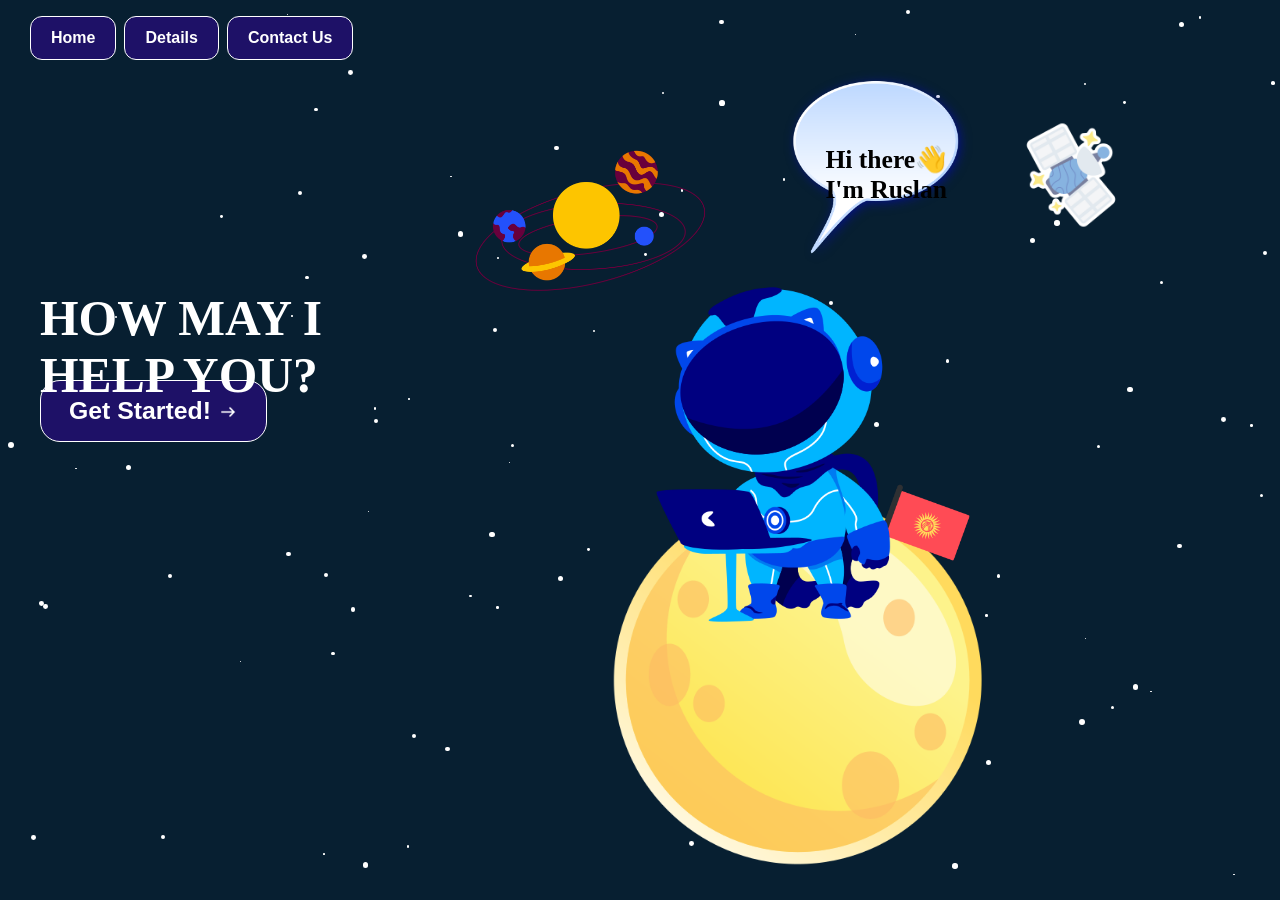
==== index.html @ a704f6fc "conversational mate" ====
<!DOCTYPE html>
<html lang="en">

<head>
    <meta charset="UTF-8">
    <meta name="viewport" content="width=device-width, initial-scale=1.0">
    <title>ChatBot</title>
    <link rel="stylesheet" href="css/chatBot.css">
    <link rel="preconnect" href="https://fonts.googleapis.com">
    <link rel="preconnect" href="https://fonts.gstatic.com" crossorigin>
    <link href="https://fonts.googleapis.com/css2?family=Anton&family=Cal+Sans&display=swap" rel="stylesheet">
</head>

<body>
    <header>
        <nav>
            <ul class="nav_links">
                <li><a href="home.html"><button class="home">Home</button></a></li>
                <li><a href="details.html"><button class="details">Details</button></a></li>
                <li><a href="contact.html"><button class="cta-btn">Contact Us</button></a></li>
            </ul>
        </nav>
    </header>

    <div class="scene">
        <div class="satelite">
            <img src="image/satelite.png" alt="">
        </div>
        <div class="moon-img">
            <img src="image/weather.png" alt="">
        </div>
        <div class="speech-bubble">
            <img src="image/speech-bubble.png" alt="">
        </div>
        <div class="planetary">
            <img src="image/planetary.png" alt="">
        </div>
        <div class="kgz">
            <img src="image/kyrgyzstan.png" alt="">
        </div>
    </div>

    <main class="hero">
        <div class="bot-intro">
            <h1>Hi there👋<br>I'm Ruslan</h1>
        </div>

        <div class="main-image">
            <img src="image/laptop.png" alt="Laptop">
        </div>

        <div class="intro-container">
            <h1>HOW MAY I<br>HELP YOU?</h1>
            <a href="home.html" class="cta-link">
                <button type="button">Get Started! <img src="image/right.png" alt=""></button>
            </a>
        </div>
    </main>

    <script src="js/chatBot.js"></script>
</body>

</html>
---- css/chatBot.css ----
*,
*::before,
*::after {
    box-sizing: border-box;
}

html {
    -webkit-text-size-adjust: 100%;
}

body {
    margin: 0;
    background-color: rgb(7, 31, 49);
    overflow-x: hidden;
    min-height: 100vh;
    min-height: 100dvh;
    position: relative;
}

.star {
    position: absolute;
    background-color: white;
    border-radius: 50%;
    pointer-events: none;
    z-index: 0;
}

header {
    display: flex;
    justify-content: flex-start;
    align-items: center;
    padding: 16px clamp(12px, 3vw, 30px) 0;
    position: relative;
    z-index: 5;
}

.home,
.details,
.log-in,
.cta-btn {
    min-height: 44px;
    padding: 8px 20px;
    font-size: 16px;
    border-radius: 12px;
    border: 1px solid white;
    color: white;
    background-color: rgb(30, 17, 103);
    font-weight: bold;
    cursor: pointer;
}

.cta-btn:hover,
.details:hover {
    background-color: rgb(40, 23, 139);
}

.home:hover,
.log-in:hover {
    background-color: rgb(48, 28, 160);
}

.nav_links {
    list-style: none;
    padding: 0;
    margin: 0;
    display: flex;
    flex-wrap: wrap;
    gap: 8px;
}

.nav_links li {
    display: inline-block;
}

.nav_links li a {
    transition: all 0.3s ease 0s;
}

.nav_links li a:hover {
    color: rgb(0, 238, 255);
    border-bottom: 2px solid rgb(0, 238, 255);
}

.scene {
    position: absolute;
    inset: 0;
    pointer-events: none;
    z-index: 1;
    overflow: hidden;
}

.hero {
    position: relative;
    z-index: 2;
    min-height: calc(100vh - 80px);
    min-height: calc(100dvh - 80px);
}

/* Desktop / large screens: keep the original space-scene look */
.intro-container h1 {
    position: absolute;
    top: 230px;
    left: 40px;
    color: white;
    font-size: clamp(1.8rem, 5vw, 3.1rem);
    margin: 0;
    line-height: 1.15;
}

.intro-container .cta-link {
    display: inline-block;
    margin-top: 320px;
    margin-left: 40px;
}

.intro-container button {
    background-color: rgb(30, 17, 103);
    color: white;
    min-height: 52px;
    padding: 16px 28px;
    border-radius: 20px;
    font-size: clamp(1rem, 2.5vw, 1.55rem);
    border: 1px solid white;
    cursor: pointer;
    font-weight: bold;
}

.intro-container button:hover {
    background-color: rgb(40, 23, 139);
}

.intro-container button:active {
    background-color: rgb(48, 28, 160);
}

.intro-container img {
    width: 20px;
    vertical-align: middle;
}

.planetary img {
    position: absolute;
    left: 460px;
    top: 90px;
    width: min(260px, 22vw);
}

.moon-img img {
    width: min(400px, 32vw);
    position: absolute;
    right: 22%;
    top: 480px;
}

.kgz img {
    position: absolute;
    right: 24%;
    top: 480px;
    width: min(100px, 8vw);
}

.satelite img {
    position: absolute;
    top: 120px;
    right: 12%;
    width: min(110px, 10vw);
}

.main-image img {
    position: absolute;
    top: 221px;
    right: 26%;
    width: min(350px, 28vw);
}

.speech-bubble img {
    width: min(190px, 16vw);
    position: absolute;
    right: 24%;
    top: 70px;
}

.bot-intro h1 {
    color: black;
    position: absolute;
    right: 26%;
    top: 84px;
    font-size: clamp(1rem, 2vw, 1.6rem);
    font-weight: bold;
    margin: 0;
}

/* Laptop / tablet landscape */
@media (max-width: 1100px) {
    .planetary img {
        left: auto;
        right: 6%;
        width: 160px;
    }

    .main-image img {
        right: 6%;
        width: 220px;
    }

    .speech-bubble img {
        right: 8%;
        width: 130px;
    }

    .bot-intro h1 {
        right: 10%;
        font-size: 1.1rem;
    }

    .moon-img img,
    .kgz img {
        right: 5%;
        top: auto;
        bottom: 32px;
    }

    .moon-img img {
        width: 180px;
    }

    .kgz img {
        width: 60px;
        right: 12%;
        bottom: 48px;
    }

    .satelite img {
        right: 3%;
        width: 70px;
    }

    .intro-container h1 {
        left: 24px;
        top: 180px;
        max-width: 48%;
    }

    .intro-container .cta-link {
        margin-left: 24px;
        margin-top: 260px;
    }
}

/* Phones + small tablets */
@media (max-width: 900px) {
    body {
        overflow-y: auto;
    }

    header {
        justify-content: center;
        padding: 12px;
    }

    .nav_links {
        justify-content: center;
        width: 100%;
    }

    .home,
    .details,
    .log-in,
    .cta-btn {
        padding: 8px 12px;
        font-size: 13px;
        min-height: 40px;
    }

    .scene {
        display: none;
    }

    .hero {
        display: flex;
        flex-direction: column;
        align-items: center;
        justify-content: center;
        gap: 20px;
        padding: 24px 16px 40px;
        text-align: center;
        min-height: calc(100dvh - 72px);
    }

    .bot-intro {
        order: 1;
    }

    .bot-intro h1 {
        position: static;
        color: white;
        font-size: clamp(1.25rem, 5vw, 1.75rem);
        right: auto;
        top: auto;
    }

    .main-image {
        order: 2;
        width: 100%;
    }

    .main-image img {
        position: static;
        display: block;
        width: min(260px, 72vw);
        margin: 0 auto;
        right: auto;
        top: auto;
    }

    .intro-container {
        order: 3;
        width: 100%;
        display: flex;
        flex-direction: column;
        align-items: center;
        gap: 20px;
    }

    .intro-container h1 {
        position: static;
        max-width: none;
        top: auto;
        left: auto;
        padding: 0 8px;
        font-size: clamp(2rem, 9vw, 2.75rem);
    }

    .intro-container .cta-link {
        margin: 0;
        width: min(100%, 320px);
    }

    .intro-container button {
        width: 100%;
        font-size: 1.15rem;
    }
}

/* Very small phones */
@media (max-width: 380px) {
    .nav_links {
        gap: 6px;
    }

    .home,
    .details,
    .cta-btn {
        padding: 7px 10px;
        font-size: 12px;
    }

    .intro-container h1 {
        font-size: 1.75rem;
    }
}
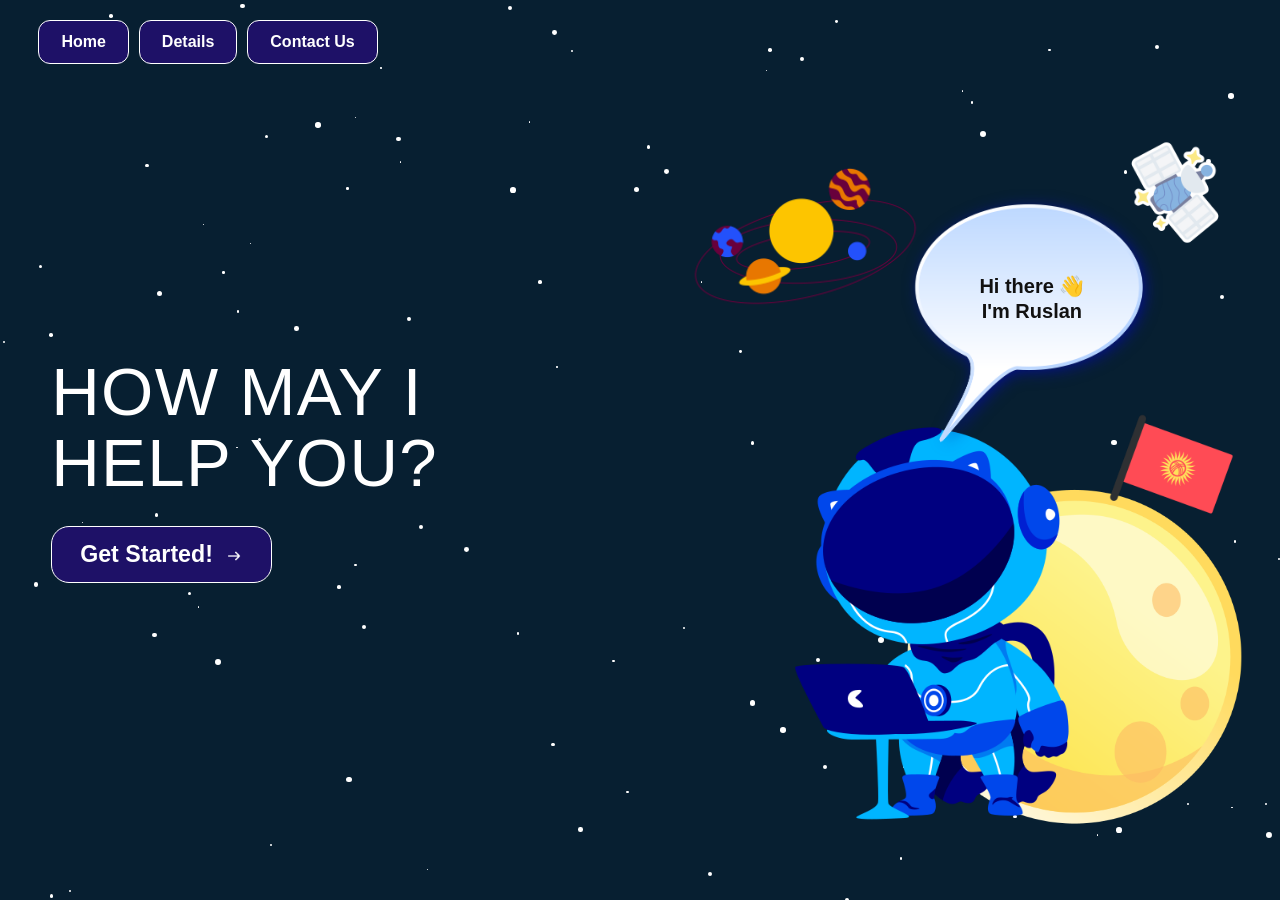
==== commit c50a18e1: "Update landing page layout and styles" ====
--- a/index.html
+++ b/index.html
@@ -4,7 +4,7 @@
 <head>
     <meta charset="UTF-8">
     <meta name="viewport" content="width=device-width, initial-scale=1.0">
-    <title>ChatBot</title>
+    <title>DialogMate</title>
     <link rel="stylesheet" href="css/chatBot.css">
     <link rel="preconnect" href="https://fonts.googleapis.com">
     <link rel="preconnect" href="https://fonts.gstatic.com" crossorigin>
@@ -15,46 +15,36 @@
     <header>
         <nav>
             <ul class="nav_links">
-                <li><a href="home.html"><button class="home">Home</button></a></li>
-                <li><a href="details.html"><button class="details">Details</button></a></li>
-                <li><a href="contact.html"><button class="cta-btn">Contact Us</button></a></li>
+                <li><a href="home.html"><button type="button" class="home">Home</button></a></li>
+                <li><a href="details.html"><button type="button" class="details">Details</button></a></li>
+                <li><a href="contact.html"><button type="button" class="cta-btn">Contact Us</button></a></li>
             </ul>
         </nav>
     </header>
 
-    <div class="scene">
-        <div class="satelite">
-            <img src="image/satelite.png" alt="">
-        </div>
-        <div class="moon-img">
-            <img src="image/weather.png" alt="">
-        </div>
-        <div class="speech-bubble">
-            <img src="image/speech-bubble.png" alt="">
-        </div>
-        <div class="planetary">
-            <img src="image/planetary.png" alt="">
-        </div>
-        <div class="kgz">
-            <img src="image/kyrgyzstan.png" alt="">
-        </div>
-    </div>
-
     <main class="hero">
-        <div class="bot-intro">
-            <h1>Hi there👋<br>I'm Ruslan</h1>
-        </div>
-
-        <div class="main-image">
-            <img src="image/laptop.png" alt="Laptop">
-        </div>
-
-        <div class="intro-container">
+        <section class="intro-container">
             <h1>HOW MAY I<br>HELP YOU?</h1>
             <a href="home.html" class="cta-link">
                 <button type="button">Get Started! <img src="image/right.png" alt=""></button>
             </a>
-        </div>
+        </section>
+
+        <section class="artwork" aria-hidden="true">
+            <img class="planetary" src="image/planetary.png" alt="">
+            <img class="satelite" src="image/satelite.png" alt="">
+
+            <div class="speech">
+                <img class="speech-bubble" src="image/speech-bubble.png" alt="">
+                <p class="bot-intro">Hi there 👋<br>I'm Ruslan</p>
+            </div>
+
+            <div class="character">
+                <img class="astronaut" src="image/laptop.png" alt="">
+                <img class="moon" src="image/weather.png" alt="">
+                <img class="flag" src="image/kyrgyzstan.png" alt="">
+            </div>
+        </section>
     </main>
 
     <script src="js/chatBot.js"></script>
--- a/css/chatBot.css
+++ b/css/chatBot.css
@@ -8,13 +8,19 @@
     -webkit-text-size-adjust: 100%;
 }
 
+html,
+body {
+    height: 100%;
+    overflow: hidden;
+}
+
 body {
     margin: 0;
     background-color: rgb(7, 31, 49);
-    overflow-x: hidden;
-    min-height: 100vh;
-    min-height: 100dvh;
-    position: relative;
+    height: 100vh;
+    height: 100dvh;
+    position: relative;
+    font-family: "Cal Sans", "Anton", sans-serif;
 }
 
 .star {
@@ -29,7 +35,7 @@
     display: flex;
     justify-content: flex-start;
     align-items: center;
-    padding: 16px clamp(12px, 3vw, 30px) 0;
+    padding: 20px clamp(16px, 3vw, 40px) 0;
     position: relative;
     z-index: 5;
 }
@@ -39,7 +45,7 @@
 .log-in,
 .cta-btn {
     min-height: 44px;
-    padding: 8px 20px;
+    padding: 8px 22px;
     font-size: 16px;
     border-radius: 12px;
     border: 1px solid white;
@@ -65,61 +71,55 @@
     margin: 0;
     display: flex;
     flex-wrap: wrap;
-    gap: 8px;
-}
-
-.nav_links li {
-    display: inline-block;
+    gap: 10px;
 }
 
 .nav_links li a {
-    transition: all 0.3s ease 0s;
-}
-
-.nav_links li a:hover {
-    color: rgb(0, 238, 255);
-    border-bottom: 2px solid rgb(0, 238, 255);
-}
-
-.scene {
-    position: absolute;
-    inset: 0;
-    pointer-events: none;
-    z-index: 1;
+    text-decoration: none;
+}
+
+.hero {
+    position: relative;
+    z-index: 2;
+    display: grid;
+    grid-template-columns: minmax(280px, 1fr) minmax(320px, 1.1fr);
+    align-items: center;
+    gap: clamp(12px, 3vw, 40px);
+    height: calc(100vh - 80px);
+    height: calc(100dvh - 80px);
+    max-height: calc(100vh - 80px);
+    max-height: calc(100dvh - 80px);
+    padding: 12px clamp(16px, 4vw, 56px) 20px;
     overflow: hidden;
 }
 
-.hero {
-    position: relative;
-    z-index: 2;
-    min-height: calc(100vh - 80px);
-    min-height: calc(100dvh - 80px);
-}
-
-/* Desktop / large screens: keep the original space-scene look */
+.intro-container {
+    position: relative;
+    z-index: 3;
+}
+
 .intro-container h1 {
-    position: absolute;
-    top: 230px;
-    left: 40px;
+    margin: 0 0 28px;
     color: white;
-    font-size: clamp(1.8rem, 5vw, 3.1rem);
-    margin: 0;
-    line-height: 1.15;
+    font-family: "Anton", sans-serif;
+    font-size: clamp(2.4rem, 6vw, 4.2rem);
+    line-height: 1.05;
+    font-weight: 400;
+    letter-spacing: 0.02em;
 }
 
 .intro-container .cta-link {
     display: inline-block;
-    margin-top: 320px;
-    margin-left: 40px;
+    text-decoration: none;
 }
 
 .intro-container button {
     background-color: rgb(30, 17, 103);
     color: white;
-    min-height: 52px;
-    padding: 16px 28px;
-    border-radius: 20px;
-    font-size: clamp(1rem, 2.5vw, 1.55rem);
+    min-height: 54px;
+    padding: 14px 28px;
+    border-radius: 18px;
+    font-size: clamp(1.05rem, 2vw, 1.45rem);
     border: 1px solid white;
     cursor: pointer;
     font-weight: bold;
@@ -134,133 +134,142 @@
 }
 
 .intro-container img {
-    width: 20px;
+    width: 18px;
     vertical-align: middle;
-}
-
-.planetary img {
-    position: absolute;
-    left: 460px;
-    top: 90px;
-    width: min(260px, 22vw);
-}
-
-.moon-img img {
-    width: min(400px, 32vw);
-    position: absolute;
-    right: 22%;
-    top: 480px;
-}
-
-.kgz img {
-    position: absolute;
-    right: 24%;
-    top: 480px;
-    width: min(100px, 8vw);
-}
-
-.satelite img {
-    position: absolute;
-    top: 120px;
-    right: 12%;
-    width: min(110px, 10vw);
-}
-
-.main-image img {
-    position: absolute;
-    top: 221px;
-    right: 26%;
-    width: min(350px, 28vw);
-}
-
-.speech-bubble img {
-    width: min(190px, 16vw);
-    position: absolute;
-    right: 24%;
-    top: 70px;
-}
-
-.bot-intro h1 {
-    color: black;
-    position: absolute;
-    right: 26%;
-    top: 84px;
-    font-size: clamp(1rem, 2vw, 1.6rem);
-    font-weight: bold;
+    margin-left: 6px;
+}
+
+.artwork {
+    position: relative;
+    width: 100%;
+    max-width: min(720px, 70vh);
+    aspect-ratio: 1 / 1.05;
+    height: min(86vh, 720px);
+    max-height: 100%;
+    margin: 0 auto;
+    justify-self: end;
+}
+
+.artwork img {
+    display: block;
+    max-width: 100%;
+}
+
+.planetary {
+    position: absolute;
+    top: 0;
+    left: 8%;
+    width: 42%;
+    z-index: 1;
+}
+
+.satelite {
+    position: absolute;
+    top: 4%;
+    right: 0;
+    width: 18%;
+    z-index: 1;
+}
+
+.speech {
+    position: absolute;
+    top: 11%;
+    right: 11%;
+    width: 44%;
+    z-index: 4;
+}
+
+.speech-bubble {
+    width: 100%;
+}
+
+.bot-intro {
+    position: absolute;
+    inset: 9% 12% 28% 12%;
     margin: 0;
-}
-
-/* Laptop / tablet landscape */
-@media (max-width: 1100px) {
-    .planetary img {
-        left: auto;
-        right: 6%;
-        width: 160px;
-    }
-
-    .main-image img {
-        right: 6%;
-        width: 220px;
-    }
-
-    .speech-bubble img {
-        right: 8%;
-        width: 130px;
-    }
-
-    .bot-intro h1 {
-        right: 10%;
-        font-size: 1.1rem;
-    }
-
-    .moon-img img,
-    .kgz img {
-        right: 5%;
-        top: auto;
-        bottom: 32px;
-    }
-
-    .moon-img img {
-        width: 180px;
-    }
-
-    .kgz img {
-        width: 60px;
-        right: 12%;
-        bottom: 48px;
-    }
-
-    .satelite img {
-        right: 3%;
-        width: 70px;
+    display: flex;
+    flex-direction: column;
+    align-items: center;
+    justify-content: center;
+    text-align: center;
+    color: #111;
+    font-size: clamp(0.85rem, 1.7vw, 1.25rem);
+    font-weight: 700;
+    line-height: 1.25;
+}
+
+.character {
+    position: absolute;
+    left: 50%;
+    bottom: 0;
+    width: 78%;
+    transform: translateX(-50%);
+    z-index: 2;
+}
+
+.astronaut {
+    position: relative;
+    width: 88%;
+    margin: 0 auto;
+    z-index: 3;
+}
+
+.moon {
+    position: absolute;
+    left: 42%;
+    bottom: -2%;
+    width: 78%;
+    z-index: 1;
+}
+
+.flag {
+    position: absolute;
+    left: 88%;
+    right: 1%;
+    bottom: 71%;
+    width: 28%;
+    z-index: 4;
+}
+
+/* Tablet */
+@media (max-width: 980px) {
+    .hero {
+        grid-template-columns: 1fr;
+        justify-items: center;
+        text-align: center;
+        gap: 8px;
+        padding: 8px 16px 16px;
+        align-content: center;
+    }
+
+    .intro-container {
+        order: 2;
+    }
+
+    .artwork {
+        order: 1;
+        max-width: min(520px, 58vh);
+        height: min(60vh, 520px);
+        justify-self: center;
     }
 
     .intro-container h1 {
-        left: 24px;
-        top: 180px;
-        max-width: 48%;
-    }
-
-    .intro-container .cta-link {
-        margin-left: 24px;
-        margin-top: 260px;
-    }
-}
-
-/* Phones + small tablets */
-@media (max-width: 900px) {
-    body {
-        overflow-y: auto;
-    }
-
+        margin-bottom: 14px;
+        font-size: clamp(2rem, 5vw, 3rem);
+    }
+}
+
+/* Phones */
+@media (max-width: 700px) {
     header {
         justify-content: center;
-        padding: 12px;
+        padding: 10px 12px 0;
     }
 
     .nav_links {
         justify-content: center;
         width: 100%;
+        gap: 8px;
     }
 
     .home,
@@ -272,82 +281,46 @@
         min-height: 40px;
     }
 
-    .scene {
-        display: none;
-    }
-
     .hero {
-        display: flex;
-        flex-direction: column;
-        align-items: center;
-        justify-content: center;
-        gap: 20px;
-        padding: 24px 16px 40px;
-        text-align: center;
-        min-height: calc(100dvh - 72px);
+        height: calc(100dvh - 64px);
+        max-height: calc(100dvh - 64px);
+        padding: 4px 16px 12px;
+        gap: 6px;
+        overflow: hidden;
+    }
+
+    .artwork {
+        max-width: min(360px, 48vh);
+        height: min(50vh, 360px);
+    }
+
+    .planetary,
+    .satelite {
+        opacity: 0.85;
     }
 
     .bot-intro {
-        order: 1;
-    }
-
-    .bot-intro h1 {
-        position: static;
-        color: white;
-        font-size: clamp(1.25rem, 5vw, 1.75rem);
-        right: auto;
-        top: auto;
-    }
-
-    .main-image {
-        order: 2;
-        width: 100%;
-    }
-
-    .main-image img {
-        position: static;
-        display: block;
-        width: min(260px, 72vw);
-        margin: 0 auto;
-        right: auto;
-        top: auto;
-    }
-
-    .intro-container {
-        order: 3;
-        width: 100%;
-        display: flex;
-        flex-direction: column;
-        align-items: center;
-        gap: 20px;
+        font-size: clamp(0.7rem, 3vw, 0.95rem);
+        inset: 16% 10% 26% 10%;
     }
 
     .intro-container h1 {
-        position: static;
-        max-width: none;
-        top: auto;
-        left: auto;
-        padding: 0 8px;
-        font-size: clamp(2rem, 9vw, 2.75rem);
+        font-size: clamp(1.7rem, 8vw, 2.4rem);
+        margin-bottom: 12px;
     }
 
     .intro-container .cta-link {
-        margin: 0;
-        width: min(100%, 320px);
+        width: min(100%, 280px);
     }
 
     .intro-container button {
         width: 100%;
-        font-size: 1.15rem;
-    }
-}
-
-/* Very small phones */
+        min-height: 46px;
+        font-size: 1rem;
+    }
+}
+
 @media (max-width: 380px) {
-    .nav_links {
-        gap: 6px;
-    }
-
     .home,
     .details,
     .cta-btn {
